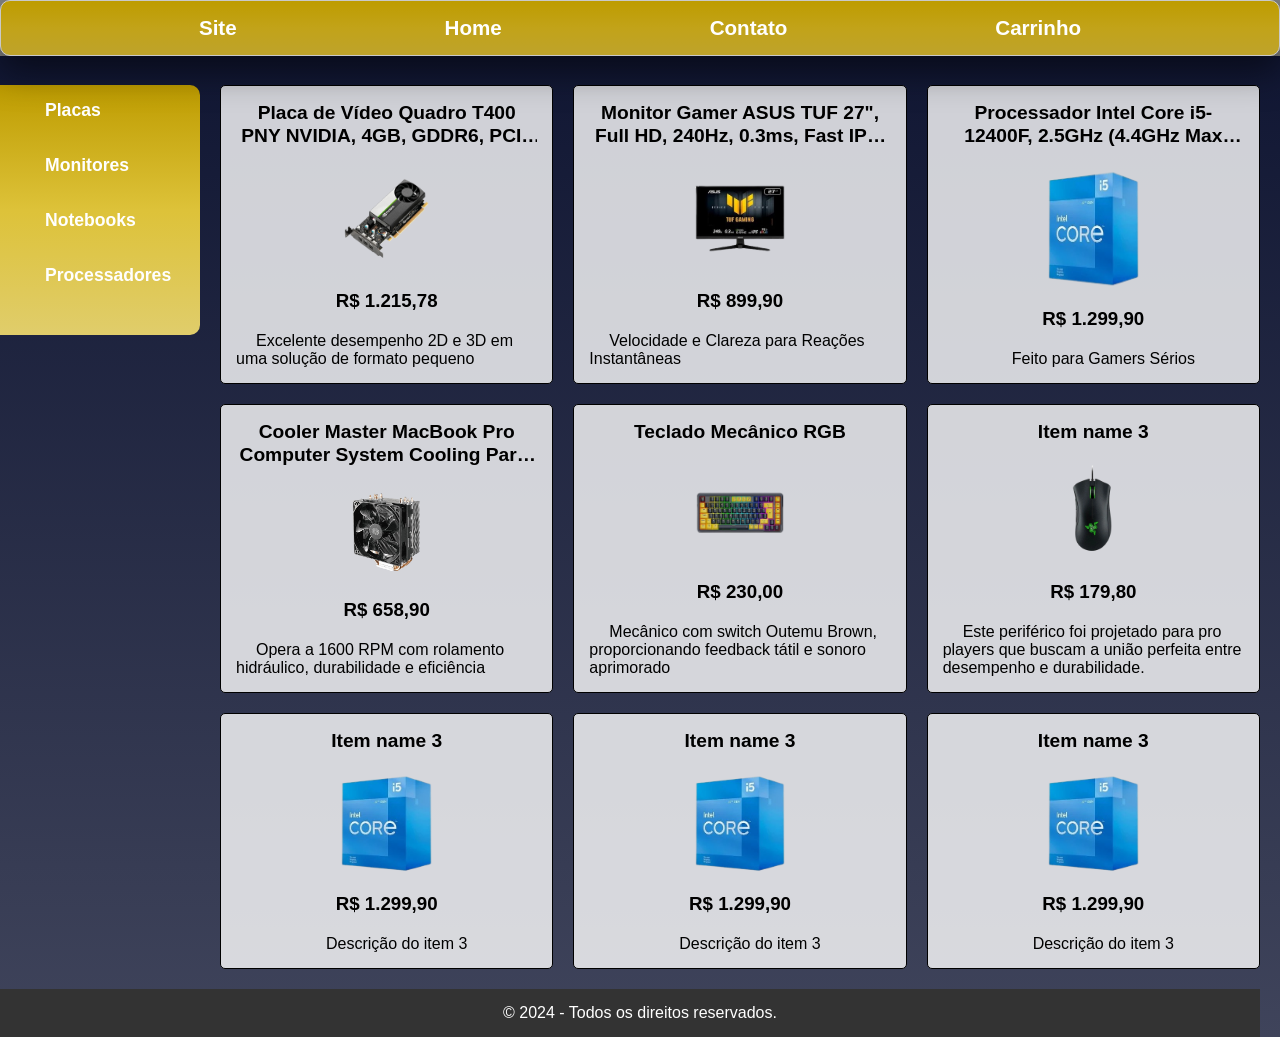
==== index.html @ 4f63f5a9 "Define index.html como página inicial" ====
<!DOCTYPE html>
<html lang="pt-br">
<head>
    <meta charset="UTF-8">
    <meta name="viewport" content="width=device-width, initial-scale=1.0">
    <title>TechPeças</title>
    <link rel="icon" href="img/logo.png" type="image/png">
    <link rel="stylesheet" href="css/home.css">
</head>
<body>
    <header id="menu">
        <nav id="nav_menu">
            

            <h3 > <a href="site.html" id="site" class="nav-item">Site</a></h3>
            <h3 > <a href="index.html" id="home" class="nav-item">Home</a></h3>
            <h3 > <a href="contato.html" id="contato" class="nav-item">Contato</a></h3>
            <h3 > <a href="cart.html" id="cart" class="nav-item">Carrinho</a></h3>
        </nav>
    </header>
    
    <main>
        <aside>
            <ul>
                <li><a href="categoria1.html" class="nav-item">Placas</a></li>
                <li><a href="categoria2.html" class="nav-item">Monitores</a></li>
                <li><a href="categoria3.html" class="nav-item">Notebooks</a></li>
                <li><a href="categoria4.html" class="nav-item">Processadores</a></li>
            </ul>
        </aside>
        
        <div class="produtos-grid">
            <div class="container"><a href="p1.html">
                <h4 class="item-name">Placa de Vídeo Quadro T400 PNY NVIDIA, 4GB, GDDR6, PCIe 3.0 - VCNT4004GB-PB</h4>
                <img src="img/item_1.png" alt="item1" class="item-img">
                <h3>R$ 1.215,78</h3>
                <p>Excelente desempenho 2D e 3D em uma solução de formato pequeno</p>
                </a>
            </div>
            <div class="container"><a href="p2.html">
                <h4 class="item-name">Monitor Gamer ASUS TUF 27", Full HD, 240Hz, 0.3ms, Fast IPS, VRR, G-Sync Comp, FreeSync Premium, HDR10, Som Integrado, Preto - VG279QM5A</h4>
                <img src="img/item_2.png" alt="item2" class="item-img">
                <h3>R$ 899,90</h3>
                <p>Velocidade e Clareza para Reações Instantâneas</p>
                </a>
                
            </div>
            <div class="container"><a href="p3.html">
                <h4 class="item-name">Processador Intel Core i5-12400F, 2.5GHz (4.4GHz Max Turbo), Cache 18MB, LGA 1700 - BX8071512400F</h4>
                <img src="img/item_3.png" alt="item3" class="item-img">
                <h3>R$ 1.299,90</h3>
                <p>Feito para Gamers Sérios </p>
                </a>
            </div>
            
            <div class="container"><a href="p3.html">
                <h4 class="item-name">Cooler Master MacBook Pro Computer System Cooling Parts Refrigeração a água3</h4>
                <img src="img/item_4.png" alt="item4" class="item-img">
                <h3>R$ 658,90</h3>
                <p> Opera a 1600 RPM com rolamento hidráulico, durabilidade e eficiência</p>
                </a>
            </div>
            
            <div class="container"><a href="p3.html">
                <h4 class="item-name">Teclado Mecânico RGB</h4>
                <img src="img/cart2.png" alt="item5" class="item-img">
                <h3>R$ 230,00</h3>
                <p>Mecânico com switch Outemu Brown, proporcionando feedback tátil e sonoro aprimorado</p>
                </a>
            </div>
            <div class="container"><a href="p3.html">
                <h4 class="item-name">Item name 3</h4>
                <img src="img/item_6.png" alt="item6" class="item-img">
                <h3>R$ 179,80</h3>
                <p>Este periférico foi projetado para pro players que buscam a união perfeita entre desempenho e durabilidade. </p>
                </a>
            </div>
            <div class="container"><a href="p3.html">
                <h4 class="item-name">Item name 3</h4>
                <img src="img/item_3.png" alt="item3" class="item-img">
                <h3>R$ 1.299,90</h3>
                <p>Descrição do item 3</p>
                </a>
            </div>
            <div class="container"><a href="p3.html">
                <h4 class="item-name">Item name 3</h4>
                <img src="img/item_3.png" alt="item3" class="item-img">
                <h3>R$ 1.299,90</h3>
                <p>Descrição do item 3</p>
                </a>
            </div>
            <div class="container"><a href="p3.html">
                <h4 class="item-name">Item name 3</h4>
                <img src="img/item_3.png" alt="item3" class="item-img">
                <h3>R$ 1.299,90</h3>
                <p>Descrição do item 3</p>
                </a>
            </div>
            
        </div>
    </main>

    <footer>
        <p>&copy; 2024 - Todos os direitos reservados.</p>
    </footer>

</body>
</html>
---- css/home.css ----
* {
    margin: 0;
    padding: 0;
    box-sizing: border-box; 
    font-family: 'Segoe UI', Tahoma, Geneva, Verdana, sans-serif;
}



body {
    background: linear-gradient(to bottom, #0E1431,#0e1431cb);
    margin-top: 65px;
    margin-right: 20px;
    
}

a{
    text-decoration: none;
    color: black;
}

p {
    text-indent: 20px;
}

nav a{
    color: white;
}
#menu {
    background-color: gray;
    color: whitesmoke;
    padding: 0;
    position: fixed;
    top: 0;
    left: 0;
    right: 0;
    z-index: 100;
}

nav {
    display: flex;
    position: relative;
    padding: 15px 20px;
    background: linear-gradient(to bottom, #be9c00, rgb(194, 163, 25),rgb(190, 163, 43));
    align-items: center;
    border-radius: 10px;
    backdrop-filter: blur(10px);
    box-shadow: 0 15px 35px rgba(0, 0, 0, 0.5);
    border: 1px solid rgb(201, 201, 201);
    justify-content: space-evenly;
    margin-top: 0;
}
.nav-item {
    box-sizing: border-box;
    padding: 10px 30px;
    border-radius: 10px;
    background-color: transparent;
    color: white;
    font-size: 1.1em;
    font-weight: bold;
}
.nav-item:hover {
    background-color: #2F4F4F;
    transition: background-color 0.5s ease;
}

main {
    display: grid;
    grid-template-columns: 200px 1fr; 
    gap: 20px;
    min-height: 80vh;
}

aside {
    background: linear-gradient(to bottom, #be9c00, #ddc239,#e0cd6b);
    padding: 15px;
    height: fit-content; 
    border-radius: 0px 10px 10px 0px;
    margin-top: 20px;
}

aside ul {
    list-style: none;
    
}

aside li {
    margin-bottom: 20%;
}

.produtos-grid {
    display: grid;
    grid-template-columns: repeat(3, 1fr); 
    gap: 20px;
    padding-top: 20px;
    align-content: start; 
    
}

.container {
    width: 100%; 
    height: auto;
    border: solid 1px black;
    padding: 15px;
    border-radius: 5px;
    display: flex;
    flex-direction: column;
    background-color: rgba(255, 255, 255, 0.8);
}

.container a {
    display: flex;
    flex-direction: column;
    height: 100%;
    align-items: center;
    gap: 20px;
}
.item-img {
    width: 30%;
    height: auto;
    flex-grow: 1;
    background-size: cover;
    background-position: center;    
    transition: transform 0.3s ease-in-out, box-shadow 0.3s ease-in-out, border 0.3s ease-in-out;
}
.container:hover .item-img,.item-img:hover {
    transform: scale(1.05);


}

.container:hover {
    box-shadow: 0 10px 15px rgba(255, 165, 165, 0.637);
}

.item-name {
    font-size: 1.2em;
    font-weight: bold;
    word-wrap: break-word;
    text-align: center;
    line-height: 1.2;
    display: -webkit-box;
    -webkit-line-clamp: 2;
    -webkit-box-orient: vertical;
    overflow: hidden;
}
footer {
    text-align: center;
    padding: 15px;
    background-color: #333;
    color: white;
    margin-top: 20px;
    margin-right: 0px !important;
    bottom: 0;
    left: 0;
    right: 0;
}







/* responsividade primeira escala*/
@media (max-width: 1200px) {
    main {
        grid-template-columns: 220px 1fr;
        gap: 18px;
    }

    .produtos-grid {
        grid-template-columns: repeat(2, 1fr);
    }
}
/* responsividade segunda escala*/
@media (max-width: 860px) {
    body {
        margin-right: 0;
    }

    nav {
        flex-wrap: wrap;
        justify-content: center;
        gap: 10px;
        padding: 12px 15px;
    }

    .nav-item {
        padding: 8px 14px;
    }

    main {
        grid-template-columns: 1fr;
        gap: 20px;
    }

    aside {
        border-radius: 10px;
        margin-top: 10px;
    }

    aside li {
        margin-bottom: 12px;
    }

    .produtos-grid {
        grid-template-columns: 1fr;
    }

    .container {
        padding: 14px;
    }
}
/* responsividade primeira escala*/
@media (max-width: 620px) {
    body {
        margin-top: 70px;
        margin-right: 0;
    }

    nav {
        padding: 10px 12px;
    }

    .nav-item {
        padding: 8px 10px;
        font-size: 1rem;
    }

    main {
        padding: 0 10px 20px;
    }

    .produtos-grid {
        grid-template-columns: repeat(2, minmax(0, 1fr));
        gap: 12px;
    }

    .container {
        padding: 12px;
    }

    .item-img {
        width: 100%;
        max-width: 100%;
        height: auto;
    }

    .item-name {
        font-size: 1rem;
    }
}
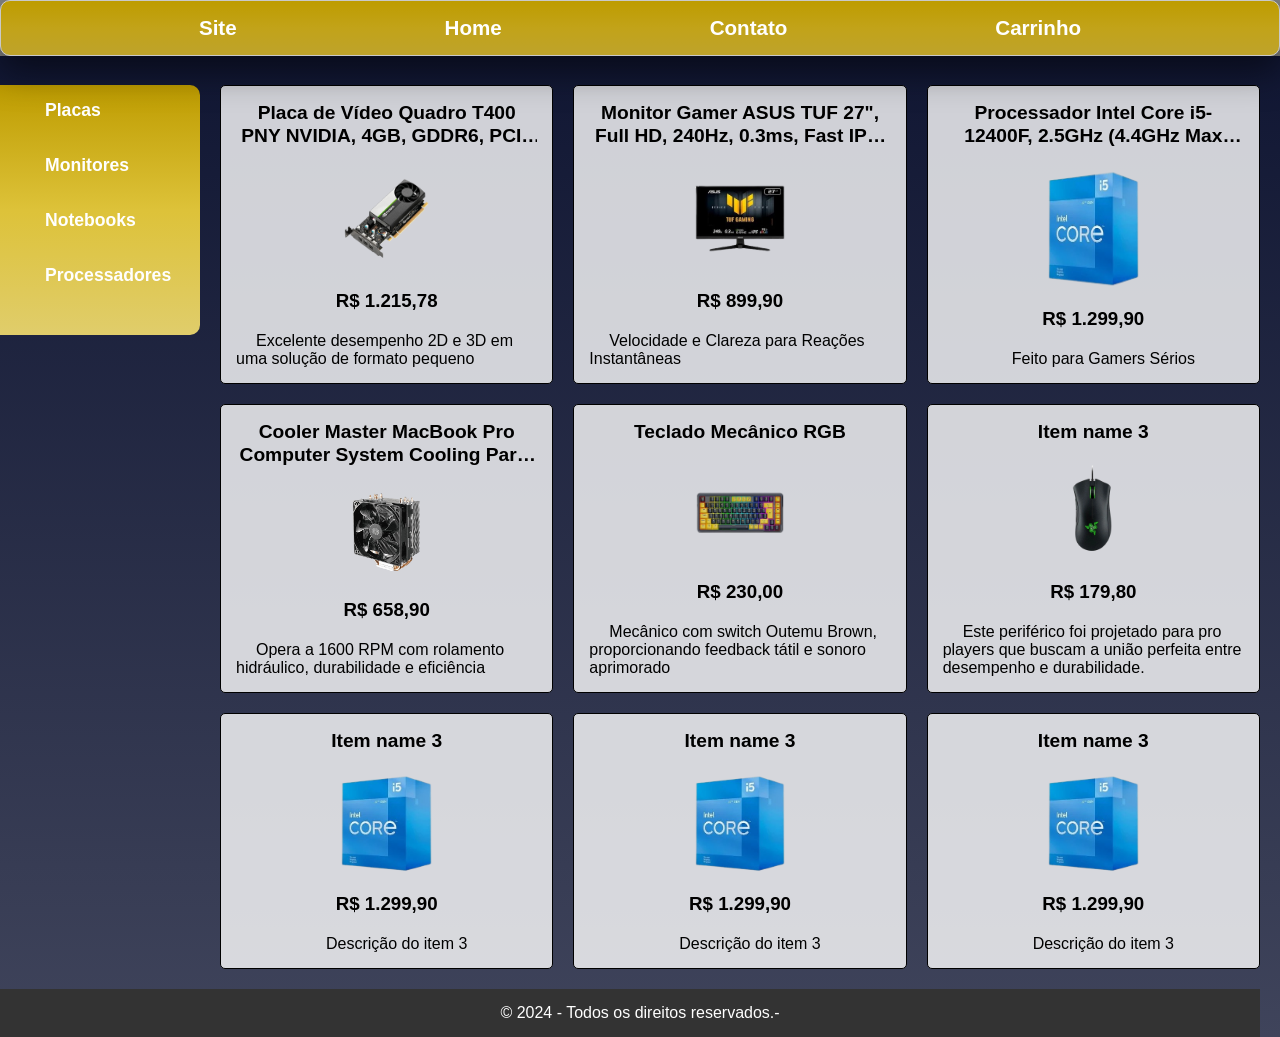
==== commit 65cddeb9: "tentativa dois" ====
--- a/index.html
+++ b/index.html
@@ -101,7 +101,7 @@
     </main>
 
     <footer>
-        <p>&copy; 2024 - Todos os direitos reservados.</p>
+        <p>&copy; 2024 - Todos os direitos reservados.-</p>
     </footer>
 
 </body>
